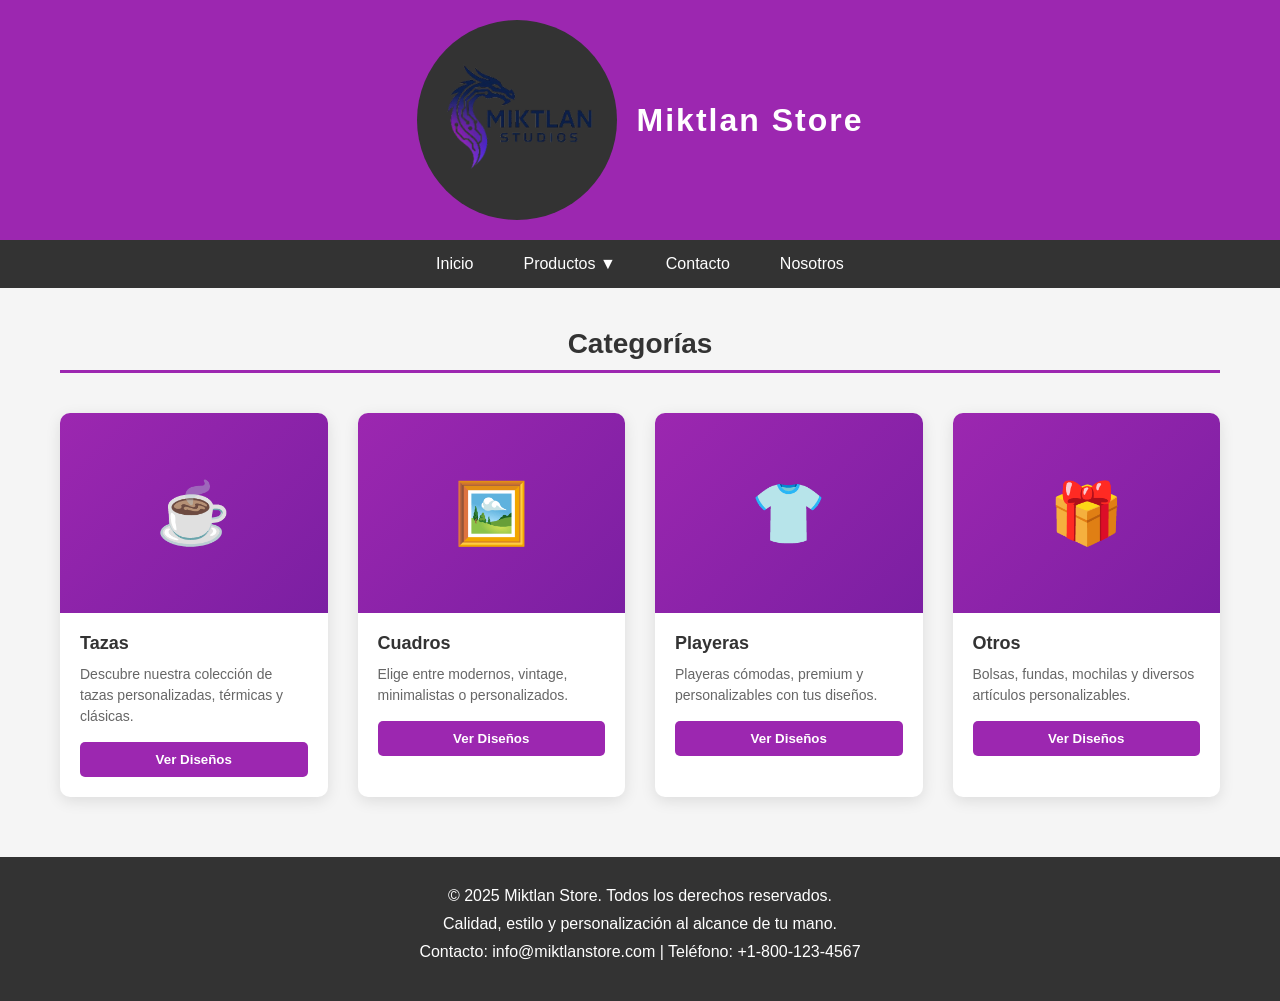
==== index.html @ 71f610a7 "Inicio" ====
<!DOCTYPE html>
<html lang="es">
<head>
    <meta charset="UTF-8">
    <meta name="viewport" content="width=device-width, initial-scale=1.0">
    <title>Miktlan Store - Productos de Calidad</title>
    <link rel="stylesheet" href="styles.css">
</head>
<body>
    <!-- Header -->
    <header>
        <div class="header-content">
            <div class="logo"><image src="scr/Logo_MS-removebg-preview.png" alt="Miktlan Store Logo" width="195" height="195"></div>
            <h1>Miktlan Store</h1>
        </div>
    </header>

    <!-- Navbar -->
    <nav>
        <ul>
            <li><a href="#inicio">Inicio</a></li>
            <li class="dropdown">
                <a href="#productos">Productos ▼</a>
                <div class="dropdown-content">
                    <a href="#tazas">Tazas</a>
                    <a href="#cuadros">Cuadros</a>
                    <a href="#playeras">Playeras</a>
                    <a href="#otros">Otros</a>
                </div>
            </li>
            <li><a href="#contacto">Contacto</a></li>
            <li><a href="#nosotros">Nosotros</a></li>
        </ul>
    </nav>

    <!-- Main Content -->
    <main class="container">
        <h2 class="section-title">Categorías</h2>
        <div class="products-grid">
            <!-- Tazas Card -->
            <div class="product-card">
                <div class="product-image">☕</div>
                <div class="product-info">
                    <h3>Tazas</h3>
                    <p>Descubre nuestra colección de tazas personalizadas, térmicas y clásicas.</p>
                    <button class="btn-add" onclick="window.location.href='Tazas/tazas.html'">Ver Diseños</button>
                </div>
            </div>

            <!-- Cuadros Card -->
            <div class="product-card">
                <div class="product-image">🖼️</div>
                <div class="product-info">
                    <h3>Cuadros</h3>
                    <p>Elige entre modernos, vintage, minimalistas o personalizados.</p>
                    <button class="btn-add" onclick="alert('Ver diseños de Cuadros')">Ver Diseños</button>
                </div>
            </div>

            <!-- Playeras Card -->
            <div class="product-card">
                <div class="product-image">👕</div>
                <div class="product-info">
                    <h3>Playeras</h3>
                    <p>Playeras cómodas, premium y personalizables con tus diseños.</p>
                    <button class="btn-add" onclick="alert('Ver diseños de Playeras')">Ver Diseños</button>
                </div>
            </div>

            <!-- Otros Card -->
            <div class="product-card">
                <div class="product-image">🎁</div>
                <div class="product-info">
                    <h3>Otros</h3>
                    <p>Bolsas, fundas, mochilas y diversos artículos personalizables.</p>
                    <button class="btn-add" onclick="alert('Ver diseños de Otros productos')">Ver Diseños</button>
                </div>
            </div>
        </div>
    </main>

    <!-- Footer -->
    <footer>
        <p>&copy; 2025 Miktlan Store. Todos los derechos reservados.</p>
        <p>Calidad, estilo y personalización al alcance de tu mano.</p>
        <p>Contacto: info@miktlanstore.com | Teléfono: +1-800-123-4567</p>
    </footer>
</body>
</html>
---- styles.css ----
* {
    margin: 0;
    padding: 0;
    box-sizing: border-box;
}

body {
    font-family: 'Segoe UI', Tahoma, Geneva, Verdana, sans-serif;
    background-color: #f5f5f5;
}

/* Header con Logo */
header {
    background-color: #9C27B0;
    padding: 20px 0;
    box-shadow: 0 2px 5px rgba(0, 0, 0, 0.1);
    display: flex;
    align-items: center;
    justify-content: center;
    flex-direction: column;
}

.header-content {
    display: flex;
    align-items: center;
    gap: 20px;
}

.logo {
    width: 200px;
    height: 200px;
    background-color: #333;
    border-radius: 50%;
    display: flex;
    align-items: center;
    justify-content: center;
    color: #9C27B0;
    font-weight: bold;
    font-size: 24px;
}

h1 {
    color: #fff;
    font-size: 32px;
    font-weight: 700;
    letter-spacing: 2px;
}

/* Navbar */
nav {
    background-color: #333;
    padding: 0;
    position: sticky;
    top: 0;
    z-index: 100;
}

nav ul {
    list-style: none;
    display: flex;
    justify-content: center;
    flex-wrap: wrap;
}

nav li {
    position: relative;
}

nav a {
    display: block;
    color: white;
    text-decoration: none;
    padding: 15px 25px;
    transition: background-color 0.3s;
    font-weight: 500;
}

nav a:hover {
    background-color: #9C27B0;
    color: #fff;
}

/* Dropdown Menu */
.dropdown {
    position: relative;
}

.dropdown-content {
    display: none;
    position: absolute;
    background-color: #444;
    min-width: 200px;
    box-shadow: 0 8px 16px rgba(0, 0, 0, 0.2);
    z-index: 1;
    top: 100%;
    left: 0;
}

.dropdown-content a {
    color: white;
    padding: 12px 16px;
    text-decoration: none;
    display: block;
    transition: background-color 0.3s;
}

.dropdown-content a:hover {
    background-color: #9C27B0;
    color: #fff;
}

.dropdown:hover .dropdown-content {
    display: block;
}

/* Main Content */
.container {
    max-width: 1200px;
    margin: 40px auto;
    padding: 0 20px;
}

/* Products Grid */
.products-grid {
    display: grid;
    grid-template-columns: repeat(auto-fill, minmax(250px, 1fr));
    gap: 30px;
    margin-top: 40px;
}

/* Product Card */
.product-card {
    background-color: white;
    border-radius: 10px;
    overflow: hidden;
    box-shadow: 0 4px 15px rgba(0, 0, 0, 0.1);
    transition: transform 0.3s, box-shadow 0.3s;
    cursor: pointer;
}

.product-card:hover {
    transform: translateY(-10px);
    box-shadow: 0 8px 25px rgba(0, 0, 0, 0.15);
}

.product-image {
    width: 100%;
    height: 200px;
    background: linear-gradient(135deg, #9C27B0, #7B1FA2);
    display: flex;
    align-items: center;
    justify-content: center;
    font-size: 60px;
}

.product-info {
    padding: 20px;
}

.product-info h3 {
    color: #333;
    margin-bottom: 10px;
    font-size: 18px;
}

.product-info p {
    color: #666;
    font-size: 14px;
    margin-bottom: 15px;
    line-height: 1.5;
}

.price {
    color: #9C27B0;
    font-size: 20px;
    font-weight: bold;
    margin-bottom: 15px;
}

.btn-add {
    width: 100%;
    padding: 10px;
    background-color: #9C27B0;
    color: #fff;
    border: none;
    border-radius: 5px;
    cursor: pointer;
    font-weight: bold;
    transition: background-color 0.3s;
}

.btn-add:hover {
    background-color: #7B1FA2;
}

/* Section Title */
.section-title {
    color: #333;
    font-size: 28px;
    margin-bottom: 20px;
    text-align: center;
    border-bottom: 3px solid #9C27B0;
    padding-bottom: 10px;
}

/* Footer */
footer {
    background-color: #333;
    color: white;
    text-align: center;
    padding: 30px 20px;
    margin-top: 60px;
}

footer p {
    margin-bottom: 10px;
}

/* Responsive */
@media (max-width: 768px) {
    h1 {
        font-size: 24px;
    }

    nav ul {
        flex-direction: column;
    }

    nav li {
        width: 100%;
    }

    nav a {
        text-align: center;
    }

    .products-grid {
        grid-template-columns: repeat(auto-fill, minmax(200px, 1fr));
    }

    .header-content {
        flex-direction: column;
        gap: 10px;
    }
}
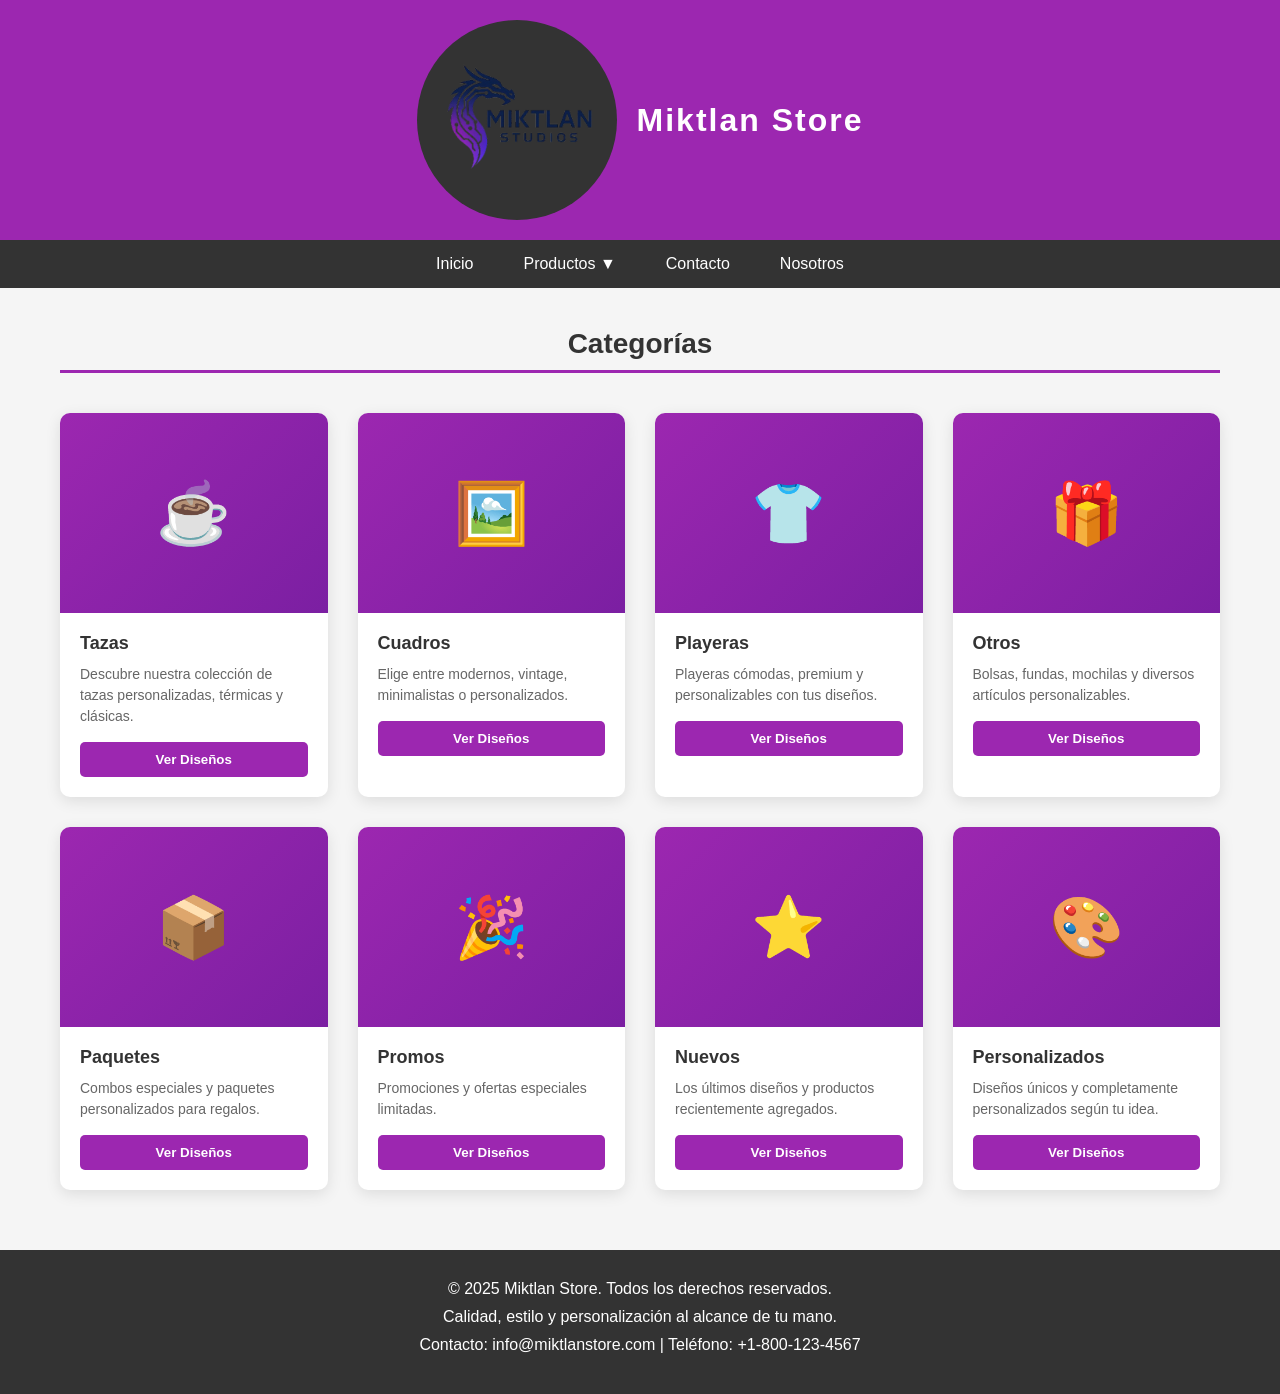
==== commit 2cf22719: "Act 1.03" ====
--- a/index.html
+++ b/index.html
@@ -28,7 +28,7 @@
                     <a href="#otros">Otros</a>
                 </div>
             </li>
-            <li><a href="#contacto">Contacto</a></li>
+            <li><a href="contacto.html">Contacto</a></li>
             <li><a href="#nosotros">Nosotros</a></li>
         </ul>
     </nav>
@@ -53,7 +53,7 @@
                 <div class="product-info">
                     <h3>Cuadros</h3>
                     <p>Elige entre modernos, vintage, minimalistas o personalizados.</p>
-                    <button class="btn-add" onclick="alert('Ver diseños de Cuadros')">Ver Diseños</button>
+                    <button class="btn-add" onclick="window.location.href='Cuadros/cuadros.html'">Ver Diseños</button>
                 </div>
             </div>
 
@@ -63,7 +63,7 @@
                 <div class="product-info">
                     <h3>Playeras</h3>
                     <p>Playeras cómodas, premium y personalizables con tus diseños.</p>
-                    <button class="btn-add" onclick="alert('Ver diseños de Playeras')">Ver Diseños</button>
+                    <button class="btn-add" onclick="window.location.href='Playeras/playeras.html'">Ver Diseños</button>
                 </div>
             </div>
 
@@ -73,7 +73,47 @@
                 <div class="product-info">
                     <h3>Otros</h3>
                     <p>Bolsas, fundas, mochilas y diversos artículos personalizables.</p>
-                    <button class="btn-add" onclick="alert('Ver diseños de Otros productos')">Ver Diseños</button>
+                    <button class="btn-add" onclick="window.location.href='Otros/otros.html'">Ver Diseños</button>
+                </div>
+            </div>
+
+            <!-- Paquetes Card -->
+            <div class="product-card">
+                <div class="product-image">📦</div>
+                <div class="product-info">
+                    <h3>Paquetes</h3>
+                    <p>Combos especiales y paquetes personalizados para regalos.</p>
+                    <button class="btn-add" onclick="window.location.href='Paquetes/paquetes.html'">Ver Diseños</button>
+                </div>
+            </div>
+
+            <!-- Promos Card -->
+            <div class="product-card">
+                <div class="product-image">🎉</div>
+                <div class="product-info">
+                    <h3>Promos</h3>
+                    <p>Promociones y ofertas especiales limitadas.</p>
+                    <button class="btn-add" onclick="window.location.href='Promos/promos.html'">Ver Diseños</button>
+                </div>
+            </div>
+
+            <!-- Nuevos Card -->
+            <div class="product-card">
+                <div class="product-image">⭐</div>
+                <div class="product-info">
+                    <h3>Nuevos</h3>
+                    <p>Los últimos diseños y productos recientemente agregados.</p>
+                    <button class="btn-add" onclick="window.location.href='Nuevos/nuevos.html'">Ver Diseños</button>
+                </div>
+            </div>
+
+            <!-- Personalizados Card -->
+            <div class="product-card">
+                <div class="product-image">🎨</div>
+                <div class="product-info">
+                    <h3>Personalizados</h3>
+                    <p>Diseños únicos y completamente personalizados según tu idea.</p>
+                    <button class="btn-add" onclick="window.location.href='Personalizados/personalizados.html'">Ver Diseños</button>
                 </div>
             </div>
         </div>
